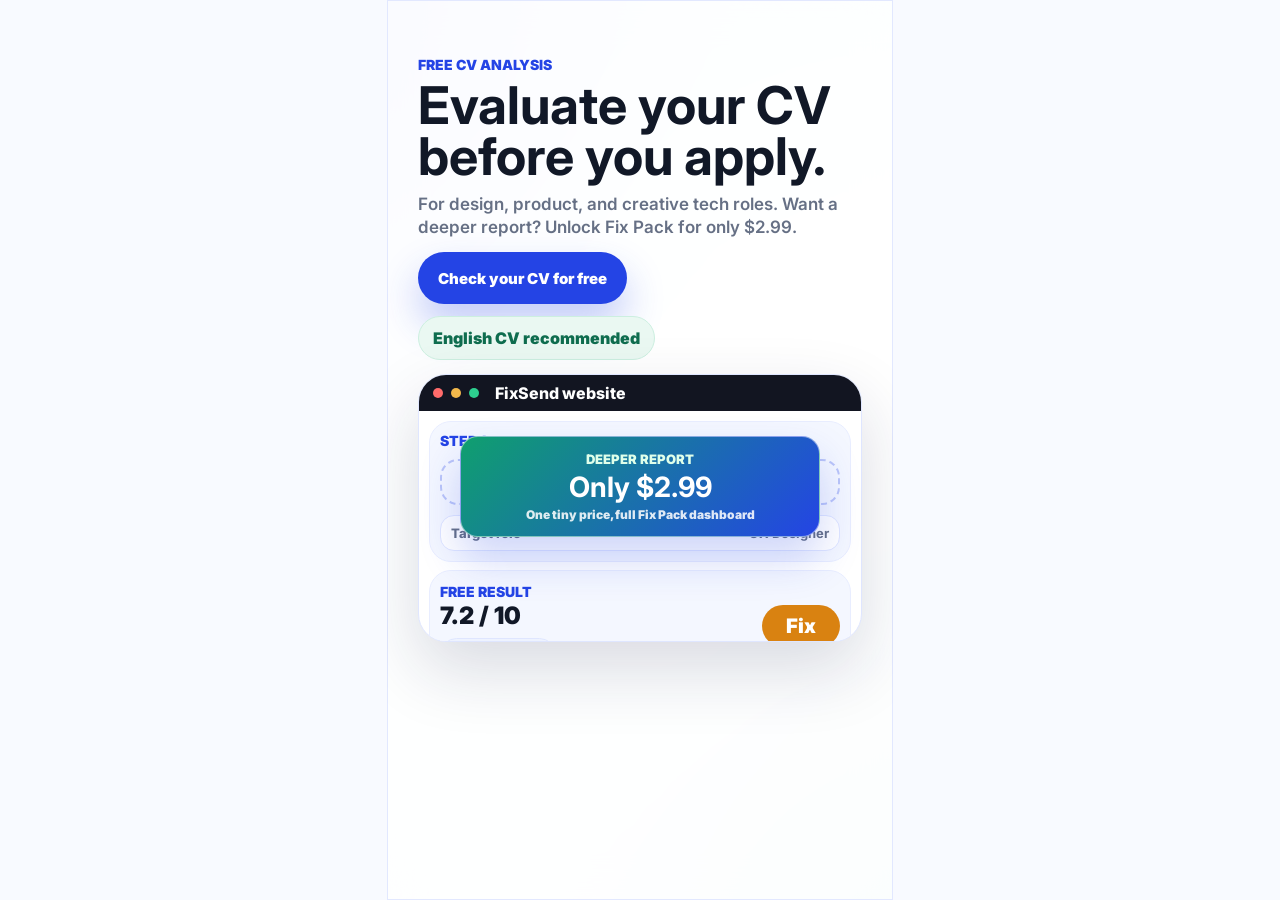
==== ad-video.html @ 7af4efba "Create ad-video.html" ====
<!DOCTYPE html>
<html lang="en">
  <head>
    <meta charset="UTF-8" />
    <meta name="viewport" content="width=device-width, initial-scale=1.0" />
    <title>FixSend Promo Video Scene</title>
    <link rel="preconnect" href="https://fonts.googleapis.com" />
    <link rel="preconnect" href="https://fonts.gstatic.com" crossorigin />
    <link
      href="https://fonts.googleapis.com/css2?family=Inter:wght@500;600;700;800;900&display=swap"
      rel="stylesheet"
    />
    <link rel="icon" href="fixsend-logo.svg" type="image/svg+xml" />
    <style>
      :root {
        --primary: #2444e5;
        --ink: #111827;
        --muted: #667085;
        --soft: #f4f7ff;
        --line: #dfe6ff;
        --send: #0f9f6e;
        --fix: #d98211;
      }

      * {
        box-sizing: border-box;
      }

      body {
        margin: 0;
        min-height: 100vh;
        display: grid;
        place-items: center;
        overflow: hidden;
        background: #f8faff;
        color: var(--ink);
        font-family: "Inter", Arial, sans-serif;
      }

      .stage {
        position: relative;
        width: min(100vw, 56.25vh);
        aspect-ratio: 9 / 16;
        overflow: hidden;
        background:
          linear-gradient(120deg, rgba(36, 68, 229, 0.16), rgba(97, 200, 255, 0.1), rgba(255, 255, 255, 0), rgba(15, 159, 110, 0.08)),
          linear-gradient(180deg, #fbfcff 0%, #ffffff 44%, #f2f6ff 100%);
      }

      .stage::before {
        content: "";
        position: absolute;
        inset: -30%;
        background:
          radial-gradient(circle at 15% 22%, rgba(36, 68, 229, 0.22), transparent 27%),
          radial-gradient(circle at 80% 12%, rgba(97, 200, 255, 0.16), transparent 26%),
          radial-gradient(circle at 78% 82%, rgba(15, 159, 110, 0.13), transparent 28%);
        filter: blur(18px);
        opacity: 0.76;
        animation: drift 9s ease-in-out infinite alternate;
      }

      .site {
        position: absolute;
        inset: 0;
        display: grid;
        grid-template-rows: auto 1fr;
        gap: 14px;
        align-items: stretch;
        padding: 10.8% 6% 34%;
        background: rgba(255, 255, 255, 0.92);
        border: 1px solid rgba(223, 230, 255, 0.9);
        border-radius: 0;
        box-shadow: 0 38px 90px rgba(20, 31, 72, 0.16);
        backdrop-filter: blur(18px);
        animation: siteIn 900ms ease both;
      }

      .copy {
        display: grid;
        align-content: start;
        padding-top: 0;
      }

      .eyebrow,
      .card-label {
        color: var(--primary);
        font-size: 14px;
        font-weight: 900;
        letter-spacing: 0;
        text-transform: uppercase;
      }

      h1 {
        margin: 8px 0 10px;
        font-size: clamp(34px, 8vw, 52px);
        line-height: 0.98;
        letter-spacing: 0;
      }

      .lead {
        max-width: 620px;
        margin: 0;
        color: var(--muted);
        font-size: clamp(14px, 3vw, 17px);
        line-height: 1.35;
        font-weight: 600;
      }

      .cta-row {
        display: flex;
        flex-wrap: wrap;
        align-items: center;
        gap: 12px;
        margin-top: 14px;
      }

      .cta {
        display: inline-flex;
        min-height: 52px;
        align-items: center;
        justify-content: center;
        padding: 0 20px;
        color: #ffffff;
        background: var(--primary);
        border-radius: 999px;
        box-shadow: 0 20px 38px rgba(36, 68, 229, 0.28);
        font-size: 15px;
        font-weight: 900;
      }

      .pill {
        min-height: 42px;
        padding: 11px 14px;
        color: #0f6d4f;
        background: #eaf8f2;
        border: 1px solid #ccefe0;
        border-radius: 999px;
        font-weight: 900;
      }

      .price {
        position: absolute;
        left: 50%;
        top: 48.4%;
        display: grid;
        width: min(78%, 360px);
        gap: 6px;
        padding: 14px 18px;
        background: linear-gradient(135deg, #0f9f6e 0%, #2444e5 100%);
        color: #ffffff;
        border: 1px solid rgba(255, 255, 255, 0.48);
        border-radius: 18px;
        box-shadow: 0 22px 42px rgba(36, 68, 229, 0.22);
        animation: pricePop 900ms ease both 4.8s;
        opacity: 0;
        text-align: center;
      }

      .price span {
        color: #dfffea;
        font-size: 13px;
        font-weight: 900;
        text-transform: uppercase;
      }

      .price strong {
        color: #ffffff;
        font-size: 28px;
        line-height: 1;
      }

      .price em {
        color: rgba(255, 255, 255, 0.86);
        font-size: 12px;
        font-style: normal;
        font-weight: 900;
      }

      .browser {
        position: relative;
        min-height: 0;
        height: 76%;
        margin-top: 0;
        overflow: hidden;
        background: #ffffff;
        border: 1px solid var(--line);
        border-radius: 28px;
        box-shadow: 0 28px 68px rgba(22, 33, 74, 0.16);
        animation: dashboardIn 900ms ease both 650ms;
        opacity: 0;
      }

      .browser-top {
        display: flex;
        align-items: center;
        gap: 8px;
        min-height: 36px;
        padding: 0 14px;
        background: #121521;
        color: #ffffff;
        font-weight: 800;
      }

      .dot {
        width: 10px;
        height: 10px;
        border-radius: 50%;
        background: #ff6b6b;
      }

      .dot:nth-child(2) {
        background: #f2b84b;
      }

      .dot:nth-child(3) {
        background: #2dcf8f;
        margin-right: 8px;
      }

      .screen {
        display: grid;
        gap: 8px;
        padding: 10px;
      }

      .upload-card,
      .result-card,
      .fixpack-card {
        padding: 10px;
        background: var(--soft);
        border: 1px solid #e8edff;
        border-radius: 22px;
      }

      .upload-card {
        display: grid;
        gap: 10px;
        animation: cardStep 7s ease-in-out infinite;
      }

      .drop {
        display: grid;
        min-height: 46px;
        place-items: center;
        border: 2px dashed rgba(36, 68, 229, 0.28);
        border-radius: 18px;
        color: var(--primary);
        font-weight: 900;
      }

      .select-line {
        display: flex;
        justify-content: space-between;
        gap: 12px;
        padding: 9px 10px;
        background: #ffffff;
        border: 1px solid var(--line);
        border-radius: 14px;
        color: var(--muted);
        font-weight: 800;
        font-size: 13px;
      }

      .role-word::after {
        content: "UX Designer";
        animation: roleSwap 7s steps(1, end) infinite;
      }

      .result-card {
        display: grid;
        grid-template-columns: 1fr auto;
        align-items: center;
        gap: 16px;
        animation: resultRise 7s ease-in-out infinite;
      }

      .score {
        font-size: 24px;
        font-weight: 900;
      }

      .decision {
        display: inline-flex;
        min-width: 78px;
        justify-content: center;
        padding: 9px 13px;
        color: #ffffff;
        background: var(--fix);
        border-radius: 999px;
        font-size: 20px;
        font-weight: 900;
      }

      .fixpack-card {
        position: relative;
        overflow: hidden;
        background: linear-gradient(135deg, #eef3ff 0%, #ffffff 72%);
        animation: fixpackGlow 7s ease-in-out infinite;
      }

      .ring-row {
        display: grid;
        grid-template-columns: repeat(3, 1fr);
        gap: 6px;
        margin: 8px 0;
      }

      .ring {
        display: grid;
        justify-items: center;
        gap: 8px;
        padding: 8px 5px;
        background: #ffffff;
        border: 1px solid var(--line);
        border-radius: 18px;
        text-align: center;
      }

      .ring::before {
        content: "";
        width: 48px;
        height: 48px;
        background:
          radial-gradient(circle closest-side, #ffffff 68%, transparent 70%),
          conic-gradient(var(--primary) calc(var(--fill, 0) * 1%), #e5ebff 0);
        border-radius: 999px;
        animation: fillRing 7s cubic-bezier(0.2, 0.8, 0.2, 1) infinite;
      }

      .ring strong {
        margin-top: -39px;
        color: var(--primary);
        font-size: 13px;
      }

      .ring small {
        color: var(--muted);
        font-weight: 900;
      }

      .fixes {
        display: grid;
        gap: 6px;
      }

      .fixes p {
        margin: 0;
        padding: 7px 8px;
        background: #ffffff;
        border: 1px solid var(--line);
        border-radius: 14px;
        color: #344061;
        font-size: 11px;
        font-weight: 800;
      }

      .tagline {
        display: inline-flex;
        width: fit-content;
        margin-top: 8px;
        padding: 8px 10px;
        background: #eef3ff;
        border: 1px solid var(--line);
        border-radius: 999px;
        color: var(--primary);
        font-size: 12px;
        font-weight: 900;
        animation: fadeLoop 7s ease-in-out infinite;
      }

      @property --fill {
        syntax: "<number>";
        inherits: true;
        initial-value: 0;
      }

      @keyframes drift {
        from {
          transform: translate3d(-1.4%, -1%, 0) scale(1);
        }

        to {
          transform: translate3d(1.5%, 1%, 0) scale(1.04);
        }
      }

      @keyframes siteIn {
        from {
          opacity: 0;
          transform: translateY(28px) scale(0.98);
        }

        to {
          opacity: 1;
          transform: translateY(0) scale(1);
        }
      }

      @keyframes dashboardIn {
        to {
          opacity: 1;
          transform: translateY(0);
        }

        from {
          opacity: 0;
          transform: translateY(24px);
        }
      }

      @keyframes pricePop {
        to {
          opacity: 1;
          transform: translateX(-50%) translateY(0) scale(1);
        }

        from {
          opacity: 0;
          transform: translateX(-50%) translateY(18px) scale(0.96);
        }
      }

      @keyframes roleSwap {
        0%,
        34% {
          content: "UX Designer";
        }

        35%,
        67% {
          content: "Brand Designer";
        }

        68%,
        100% {
          content: "Frontend Developer";
        }
      }

      @keyframes cardStep {
        0%,
        100% {
          transform: translateY(0);
        }

        45% {
          transform: translateY(-4px);
        }
      }

      @keyframes resultRise {
        0%,
        24% {
          opacity: 0;
          transform: translateY(14px);
        }

        34%,
        100% {
          opacity: 1;
          transform: translateY(0);
        }
      }

      @keyframes fixpackGlow {
        0%,
        48% {
          box-shadow: none;
        }

        58%,
        100% {
          box-shadow: 0 18px 38px rgba(36, 68, 229, 0.16);
        }
      }

      @keyframes fillRing {
        0%,
        48% {
          --fill: 0;
        }

        64%,
        100% {
          --fill: var(--score);
        }
      }

      @keyframes fadeLoop {
        0%,
        56% {
          opacity: 0;
          transform: translateY(8px);
        }

        68%,
        100% {
          opacity: 1;
          transform: translateY(0);
        }
      }
    </style>
  </head>
  <body>
    <main class="stage" aria-label="FixSend promotional video scene">
      <section class="site">
        <div class="copy">
          <div class="eyebrow">Free CV analysis</div>
          <h1>Evaluate your CV before you apply.</h1>
          <p class="lead">
            For design, product, and creative tech roles. Want a deeper report?
            Unlock Fix Pack for only $2.99.
          </p>
          <div class="cta-row">
            <span class="cta">Check your CV for free</span>
            <span class="pill">English CV recommended</span>
          </div>
        </div>

        <aside class="browser">
          <div class="browser-top">
            <span class="dot"></span>
            <span class="dot"></span>
            <span class="dot"></span>
            FixSend website
          </div>
          <div class="screen">
            <section class="upload-card">
              <span class="card-label">Step 1</span>
              <div class="drop">Upload your English CV</div>
              <div class="select-line">
                <span>Target role</span>
                <strong class="role-word"></strong>
              </div>
            </section>

            <section class="result-card">
              <div>
                <span class="card-label">Free result</span>
                <div class="score">7.2 / 10</div>
                <div class="tagline">Send / Fix / Skip</div>
              </div>
              <span class="decision">Fix</span>
            </section>

            <section class="fixpack-card">
              <span class="card-label">Fix Pack Dashboard</span>
              <div class="ring-row">
                <div class="ring" style="--score: 82"><strong>82%</strong><small>Portfolio</small></div>
                <div class="ring" style="--score: 64"><strong>64%</strong><small>Process</small></div>
                <div class="ring" style="--score: 58"><strong>58%</strong><small>Impact</small></div>
              </div>
              <div class="fixes">
                <p>Recruiter scan and role scorecards</p>
                <p>Priority fixes and missing keywords</p>
                <p>Rewrite guidance before applying</p>
              </div>
            </section>
          </div>
        </aside>

        <div class="price">
          <span>Deeper report</span>
          <strong>Only $2.99</strong>
          <em>One tiny price, full Fix Pack dashboard</em>
        </div>
      </section>
    </main>
  </body>
</html>
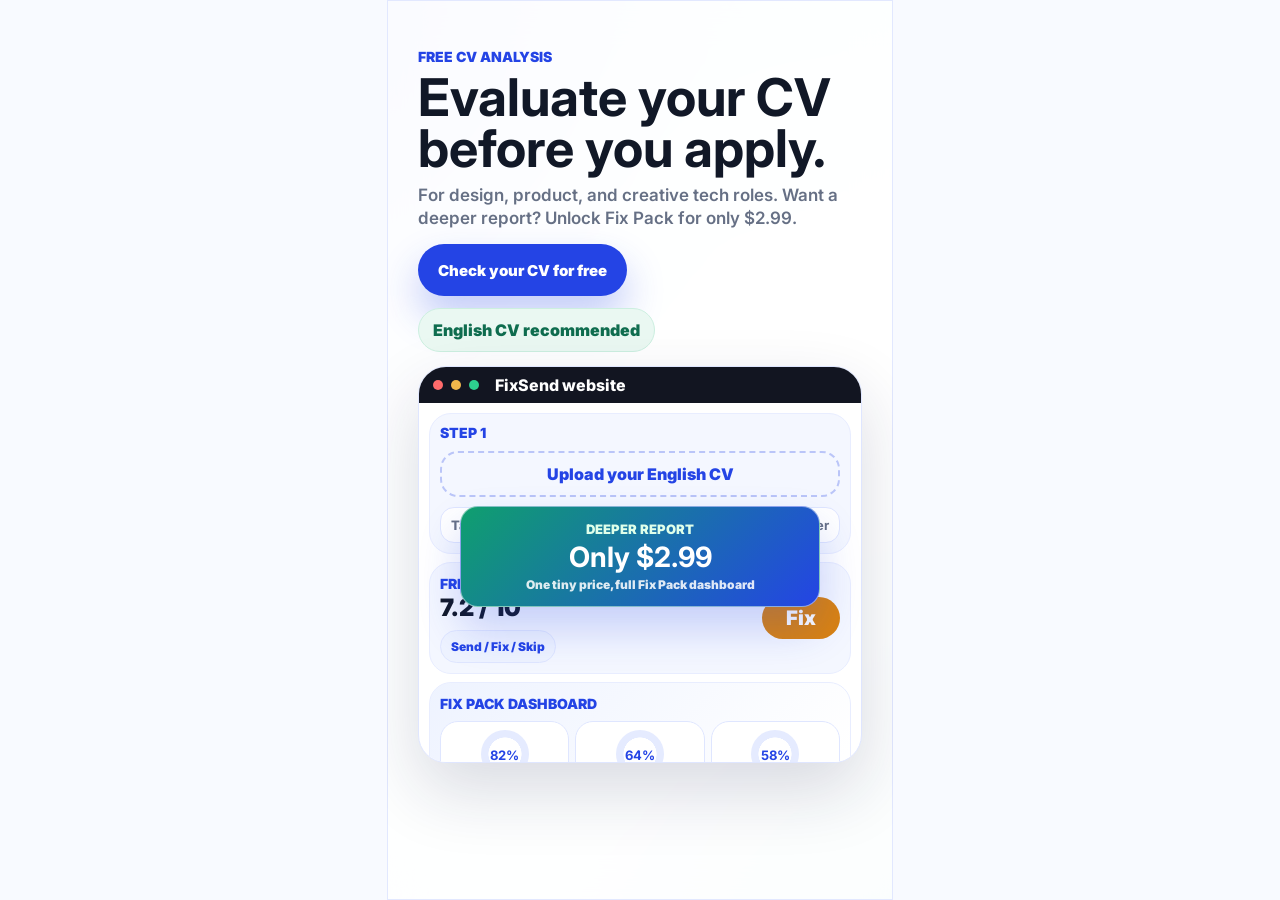
==== commit 217b9fee: "Update ad-video.html" ====
--- a/ad-video.html
+++ b/ad-video.html
@@ -67,7 +67,7 @@
         grid-template-rows: auto 1fr;
         gap: 14px;
         align-items: stretch;
-        padding: 10.8% 6% 34%;
+        padding: 9.2% 6% 20%;
         background: rgba(255, 255, 255, 0.92);
         border: 1px solid rgba(223, 230, 255, 0.9);
         border-radius: 0;
@@ -142,7 +142,7 @@
       .price {
         position: absolute;
         left: 50%;
-        top: 48.4%;
+        top: 56.2%;
         display: grid;
         width: min(78%, 360px);
         gap: 6px;
@@ -180,7 +180,7 @@
       .browser {
         position: relative;
         min-height: 0;
-        height: 76%;
+        height: 92%;
         margin-top: 0;
         overflow: hidden;
         background: #ffffff;
